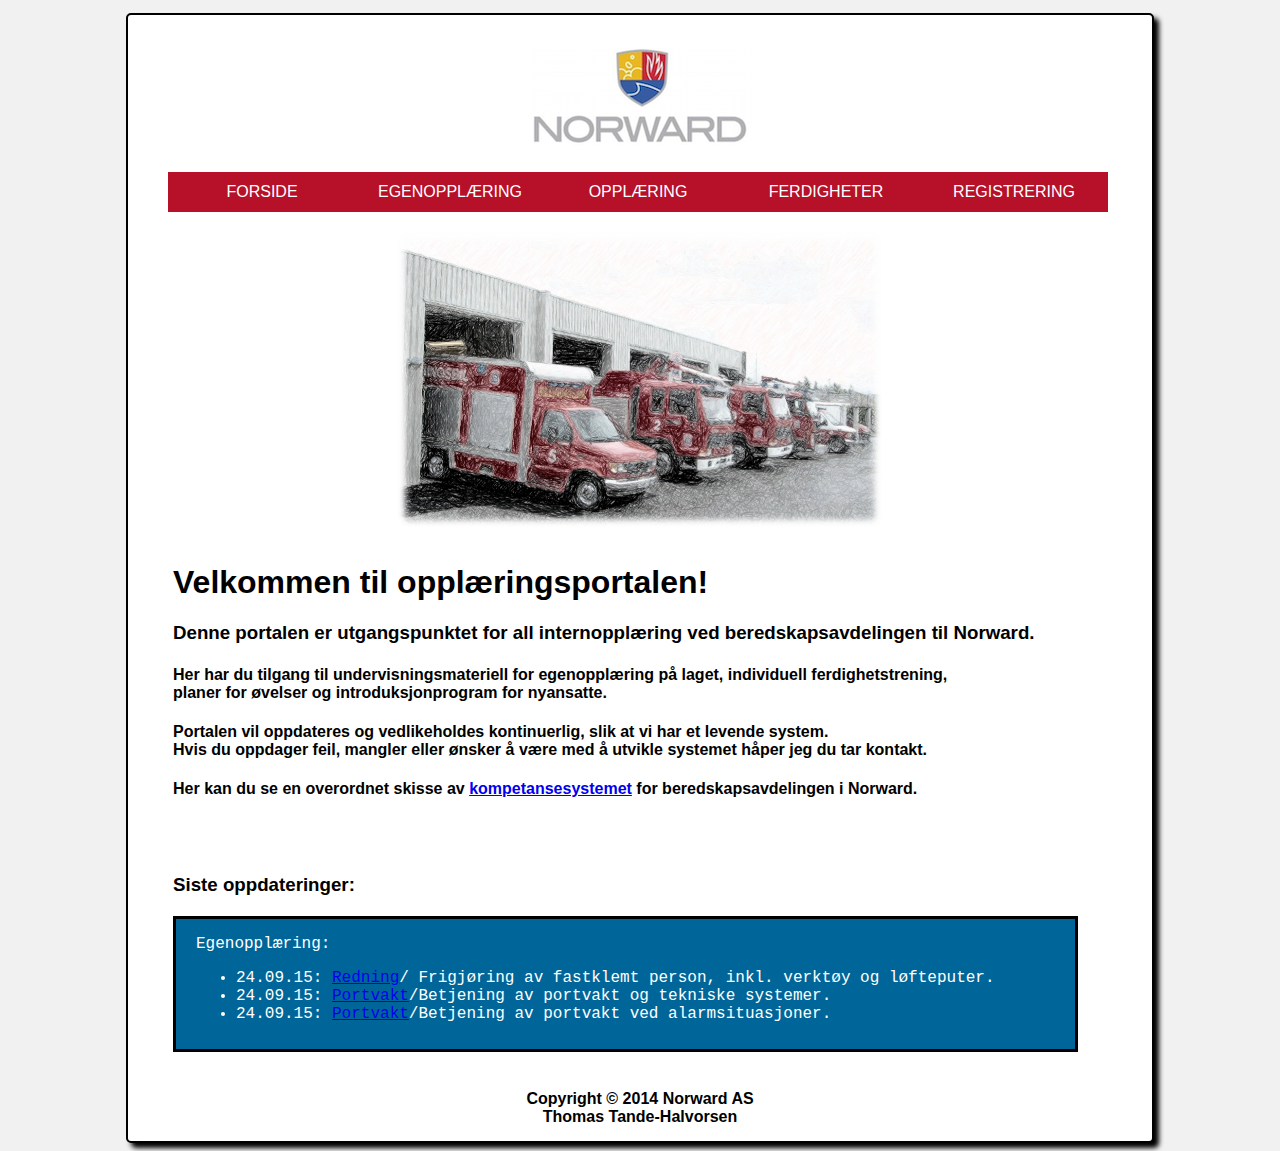
==== index.html @ f12e84c3 "Commit2" ====
<!DOCTYPE html>
<html lang="no">

<head> 
	<title>Norward | Kompetansesystem</title>
	<meta charset="utf-8"/>
	<meta name="viewport" content="width=device-width, initial-scale=1.0">
	<meta name="description" content="Kompetanseportal for Norward AS.">
	<link rel="stylesheet" type="text/css" href="grafikk/norward.css">
	
	<!--[if lt IE 9]><script src="http://html5shiv.googlecode.com/svn/trunk/html5.js"></script><![endif]-->
	<!--[if IE 8]><link rel="stylesheet" type="text/css" href="style/ie8.css"><![endif]-->
</head>

<body>
	<div id="wrapper">
		<header>
			<h1>Norward</h1>
		</header>
		<nav>
			<ul>
				<li><a href="0_index_norward.html">FORSIDE</a></li>
				<li><a href="html/egenoppl.html">EGENOPPLÆRING</a></li>
				<li><a href="html/opplæring.html">OPPLÆRING</a></li>
				<li><a href="html/ferdigheter.html">FERDIGHETER</a></li>
				<li><a href="html/registrering.html">REGISTRERING</a></li>
			</ul>
		</nav>
		
		<main>

		<div id="top">
		<img class="fsi" src="grafikk/brannstasjonen.png" alt="brannstasjonen">
		</div>
			<div class="content">
				<h1>Velkommen til opplæringsportalen!</h1>
				<h3>Denne portalen er utgangspunktet for all internopplæring ved beredskapsavdelingen til Norward.</h3>

					<h4>Her har du tilgang til undervisningsmateriell for egenopplæring på laget, individuell ferdighetstrening,<br>
					planer for øvelser og introduksjonprogram for nyansatte.</h4>

					<h4>Portalen vil oppdateres og vedlikeholdes kontinuerlig, slik at vi har et levende system.<br>Hvis du oppdager feil, mangler eller ønsker å være med å utvikle systemet håper jeg du tar kontakt.</h4>

					<h4>Her kan du se en overordnet skisse av <a href="html/0_kompetansesystem.pdf">kompetansesystemet</a> for beredskapsavdelingen i Norward.</h4>

					<br><br>
		<h3>Siste oppdateringer:</h3>
		<section class="oppdatering">

			<p>Egenopplæring:</p>
			<ul>
					<li>24.09.15: <a href="html/redning.html">Redning</a>/&nbsp;Frigjøring av fastklemt person, inkl. verktøy og løfteputer.</li>
					<li>24.09.15: <a href="html/portvakt.html">Portvakt</a>/Betjening av portvakt og tekniske systemer.</li>
					<li>24.09.15: <a href="html/portvakt.html">Portvakt</a>/Betjening av portvakt ved alarmsituasjoner.</li>
			</ul>

				</section>	

			</div>
		</main>
		
			<br>
			<footer>
			Copyright &copy; 2014 Norward AS<br>Thomas Tande-Halvorsen
		</footer>
	</div>	
</body>
</html>
---- grafikk/norward.css ----
@media screen {

/*Struktur*/
body {
	background-color: rgb(241,241,241);
	font-family: tahoma, "geneva", sans-serif ;
}
#wrapper {
	background-color: rgb(255,255,255);
	max-width: 1024px;
	height: auto; 
	margin-left: auto; 
	margin-right: auto;
	margin-top: 1%;
	box-shadow: 5px 5px 5px; 
	border: 2px solid #000000; 
	border-radius: 5px;
}
main {
	margin-left: 20px;
	margin-right: 20px;
	padding: 5px;
	clear: both;
}

.content {
	padding-top: 10px;
	padding-left: 20px;
}



/*Header & Footer*/
header {
	background-image:url(../grafikk/logo.png);
	background-repeat: no-repeat;
	background-position: center;
	height: 100px;
	max-width: 100%;
	padding-bottom: 20px;
}
header h1 {
	text-indent: 100%;
	white-space: nowrap;
	overflow: hidden;
}
footer {
	font-size: 1em;
	color: #000000;
	text-align: center;
	margin-top: 15px;
	padding-bottom: 15px;
	font-weight: bold;}

/*Meny*/
nav {
	margin-right: auto;
	margin-left: auto;
	margin-top: 5px;
	margin-bottom: 5px;
}
nav ul {
	list-style-type: none;
}
nav li {
	display: inline;
}
nav a {
	height: 20px;
	width: 168px;
	padding: 10px;
	background-color: rgb(183,16,41);
	line-height: 20px;
	text-align: center;
	text-decoration: none;
	font-size: 1em;
	color: rgb(255,255,255);
	float: left;
}
nav a:hover {
	color: rgb(255,255,255); 
	background-color: rgb(42,71,144); 
}

#top {
	margin-top: 15px;
	height: 50%;
	width: 50%;
	margin-right: auto;
	margin-left: auto;
}

/*Skrift*/

.slagord {
	font-weight:bold; 
	font-size: 150%; 
	color: rgb(183,16,41);
}

.utarb {
	font-style: italic;
	color: red;
	font-size: 120%;
}

/*Bilder og bildetekster*/
figure {
	display: inline-block;
	margin-right: 5px;
	margin-left: 10px;
	padding-right: 10px;
}
.fsi {
	margin-left: auto;
	margin-right: auto;
	max-width: 100%;
	height: auto;
}

.wip {
	margin-left: 10px;
	width: 100%;
	height: 100%;
}

.feature {
	width: 30%;
}

figcaption {
	text-align: center;
	height: 30px;
	padding-top: 3px;
	font-size: 1.5em;
	background-color: rgb(193,219,16);
	border-radius: 10px; 	
}
figcaption a {
	text-decoration: none;
	color: black;
}
.aktiviteter {
	font-size: 1em;
}

.orginal{
	border-style: none; 
}

.kategorier {
	display: inline-block;
	margin-top: -15px;
	margin-bottom: -15px;
	margin-left: 10%;
}
.kategorier img {
	width: 100%;
}
.kategorier ul {
	list-style-type: none;
}
.kategorier li {
	display: inline-block;
}

.utstyrbilde img {
	max-width: 100%;
	height: auto;
	float: right;
	margin-left: 5px;
}
.aktiviteter {
	text-align: center;
	height: 20px;
	padding-top: 3px;
	font-size: 1em;
	font-weight: bold;
	background-color: rgb(226,171,28);

}
.artikkel {
	border: 3px solid #65B2F7;
	background-color: white;
	max-width: 80%;
	margin-top: 20px;
	padding-left: 20px;
	padding-right: 20px;
	padding-bottom: 10px;
}
.oppdatering {
	border: 3px solid #000000;
	background-color: #006699;
	color: white;
	font-family: courier;
	max-width: 90%;
	margin-top: 20px;
	padding-left: 20px;
	padding-right: 20px;
	padding-bottom: 10px;
}

}
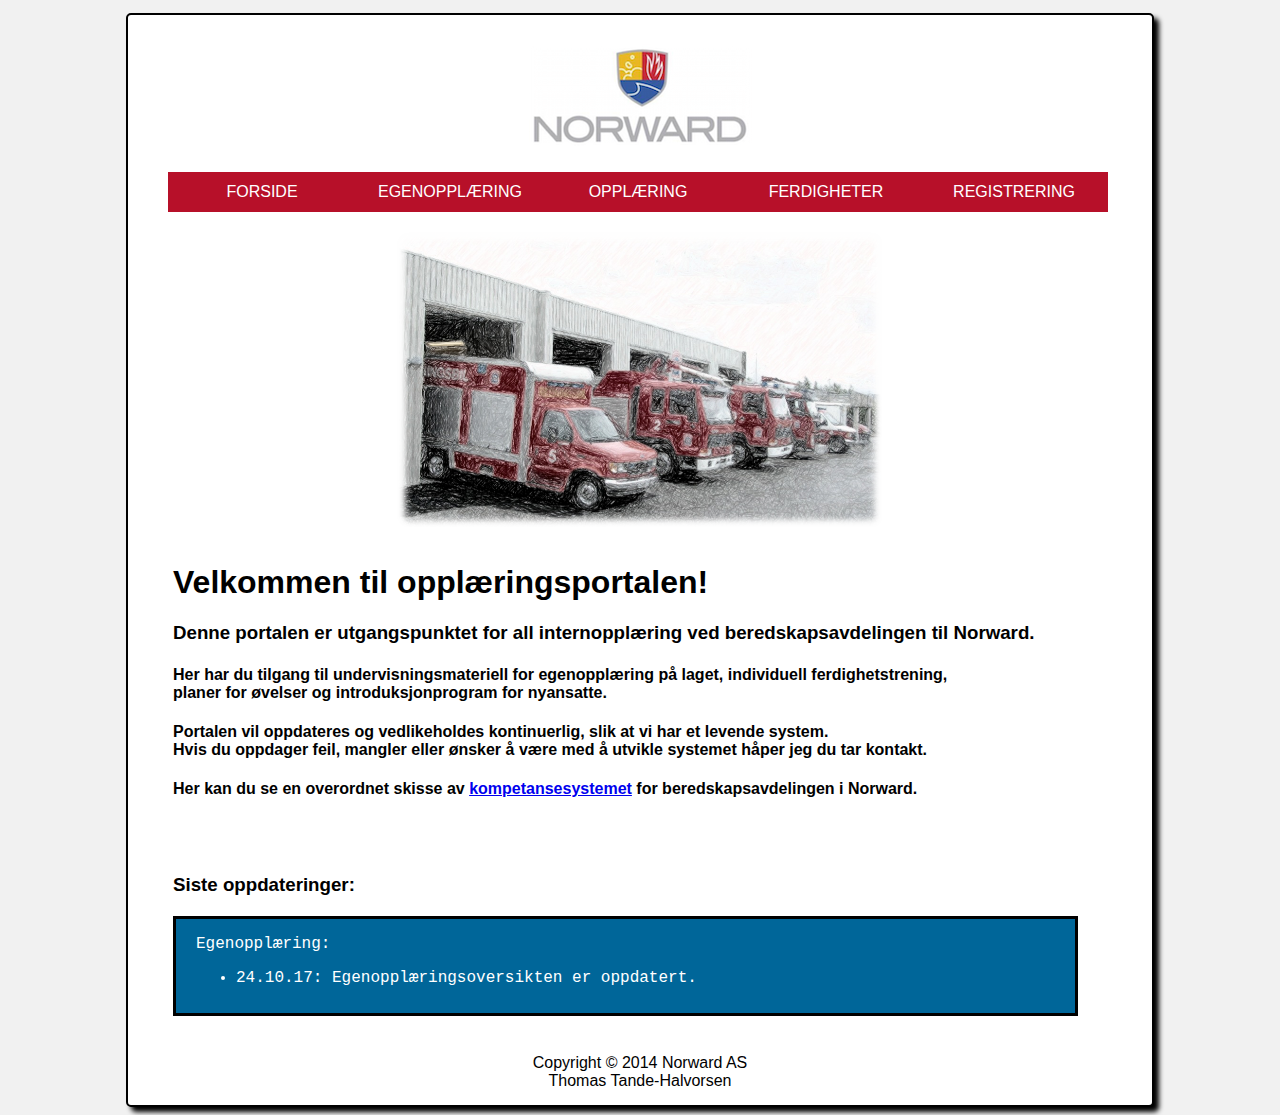
==== commit 9e3ddce5: "3commit" ====
--- a/index.html
+++ b/index.html
@@ -19,7 +19,7 @@
 		</header>
 		<nav>
 			<ul>
-				<li><a href="0_index_norward.html">FORSIDE</a></li>
+				<li><a href="index.html">FORSIDE</a></li>
 				<li><a href="html/egenoppl.html">EGENOPPLÆRING</a></li>
 				<li><a href="html/opplæring.html">OPPLÆRING</a></li>
 				<li><a href="html/ferdigheter.html">FERDIGHETER</a></li>
@@ -45,14 +45,12 @@
 
 					<br><br>
 		<h3>Siste oppdateringer:</h3>
+		
 		<section class="oppdatering">
 
 			<p>Egenopplæring:</p>
 			<ul>
-					<li>24.09.15: <a href="html/redning.html">Redning</a>/&nbsp;Frigjøring av fastklemt person, inkl. verktøy og løfteputer.</li>
-					<li>24.09.15: <a href="html/portvakt.html">Portvakt</a>/Betjening av portvakt og tekniske systemer.</li>
-					<li>24.09.15: <a href="html/portvakt.html">Portvakt</a>/Betjening av portvakt ved alarmsituasjoner.</li>
-			</ul>
+					<li>24.10.17:&nbsp;Egenopplæringsoversikten er oppdatert.</li></ul>
 
 				</section>	
 
--- a/grafikk/norward.css
+++ b/grafikk/norward.css
@@ -50,7 +50,7 @@
 	text-align: center;
 	margin-top: 15px;
 	padding-bottom: 15px;
-	font-weight: bold;}
+	font-weight: normal;}
 
 /*Meny*/
 nav {
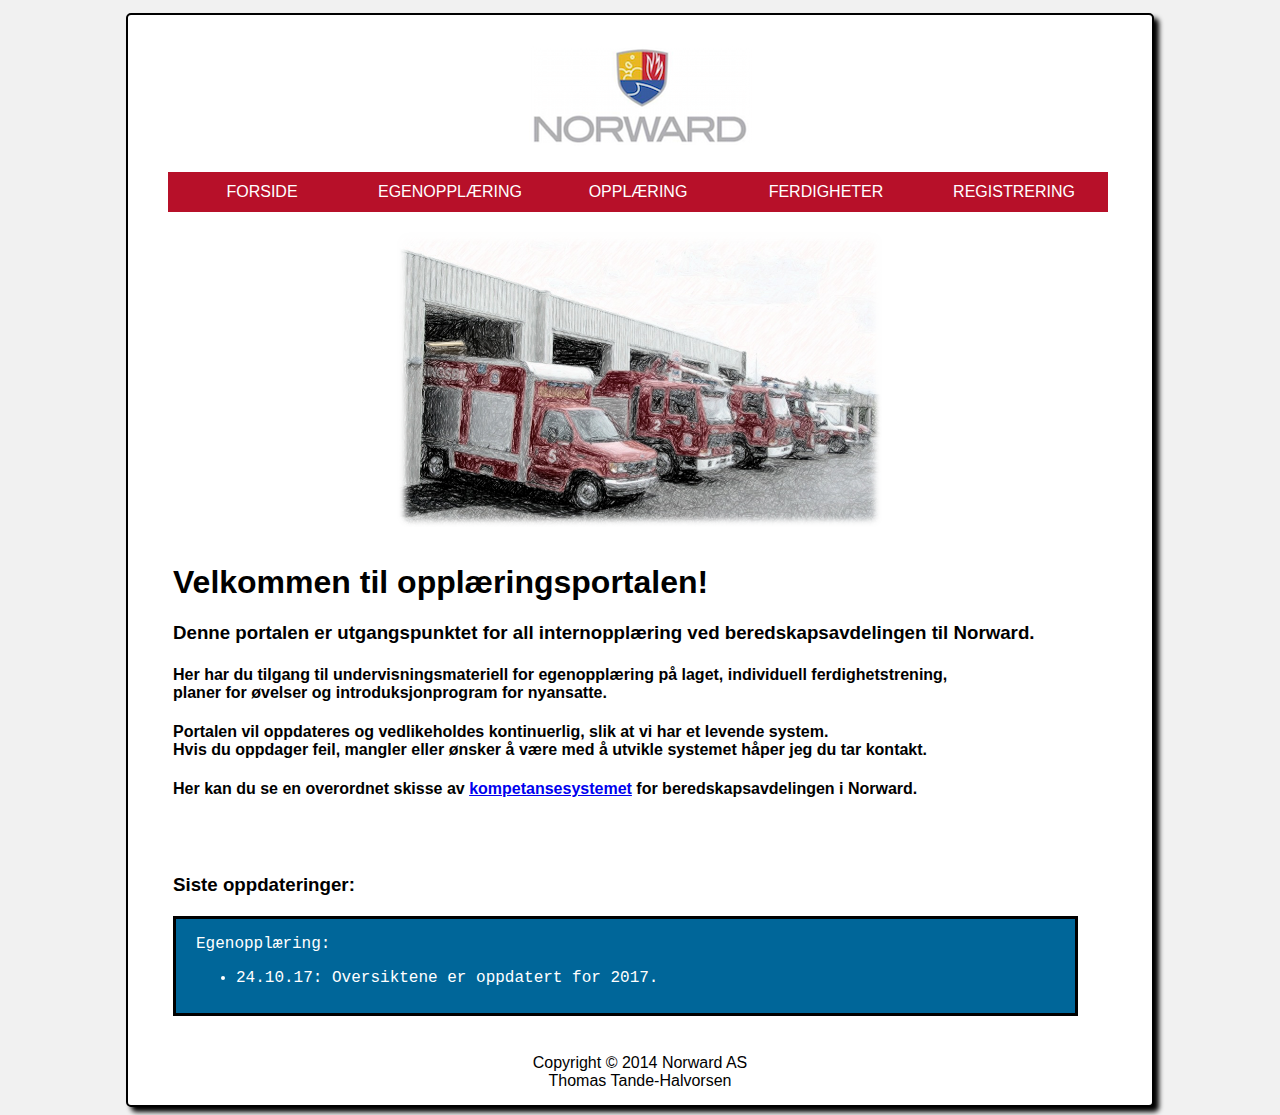
==== commit 517600bb: "4commit" ====
--- a/index.html
+++ b/index.html
@@ -50,7 +50,7 @@
 
 			<p>Egenopplæring:</p>
 			<ul>
-					<li>24.10.17:&nbsp;Egenopplæringsoversikten er oppdatert.</li></ul>
+					<li>24.10.17:&nbsp;Oversiktene er oppdatert for 2017.</li></ul>
 
 				</section>	
 
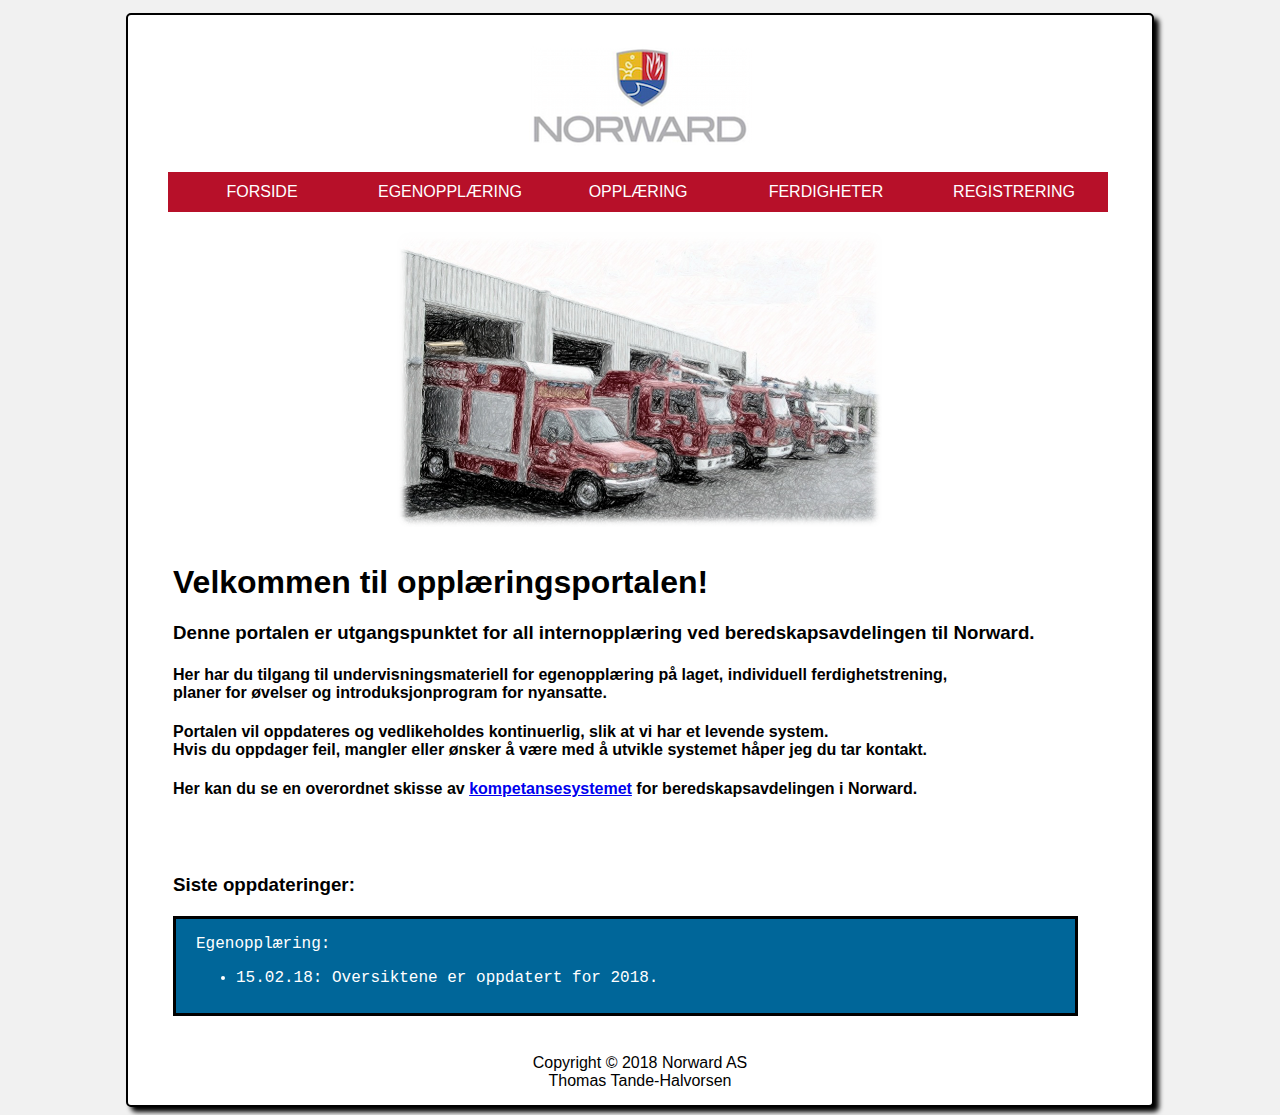
==== commit 4140de5f: "Add files via upload" ====
--- a/index.html
+++ b/index.html
@@ -50,7 +50,7 @@
 
 			<p>Egenopplæring:</p>
 			<ul>
-					<li>24.10.17:&nbsp;Oversiktene er oppdatert for 2017.</li></ul>
+					<li>15.02.18:&nbsp;Oversiktene er oppdatert for 2018.</li></ul>
 
 				</section>	
 
@@ -59,7 +59,7 @@
 		
 			<br>
 			<footer>
-			Copyright &copy; 2014 Norward AS<br>Thomas Tande-Halvorsen
+			Copyright &copy; 2018 Norward AS<br>Thomas Tande-Halvorsen
 		</footer>
 	</div>	
 </body>
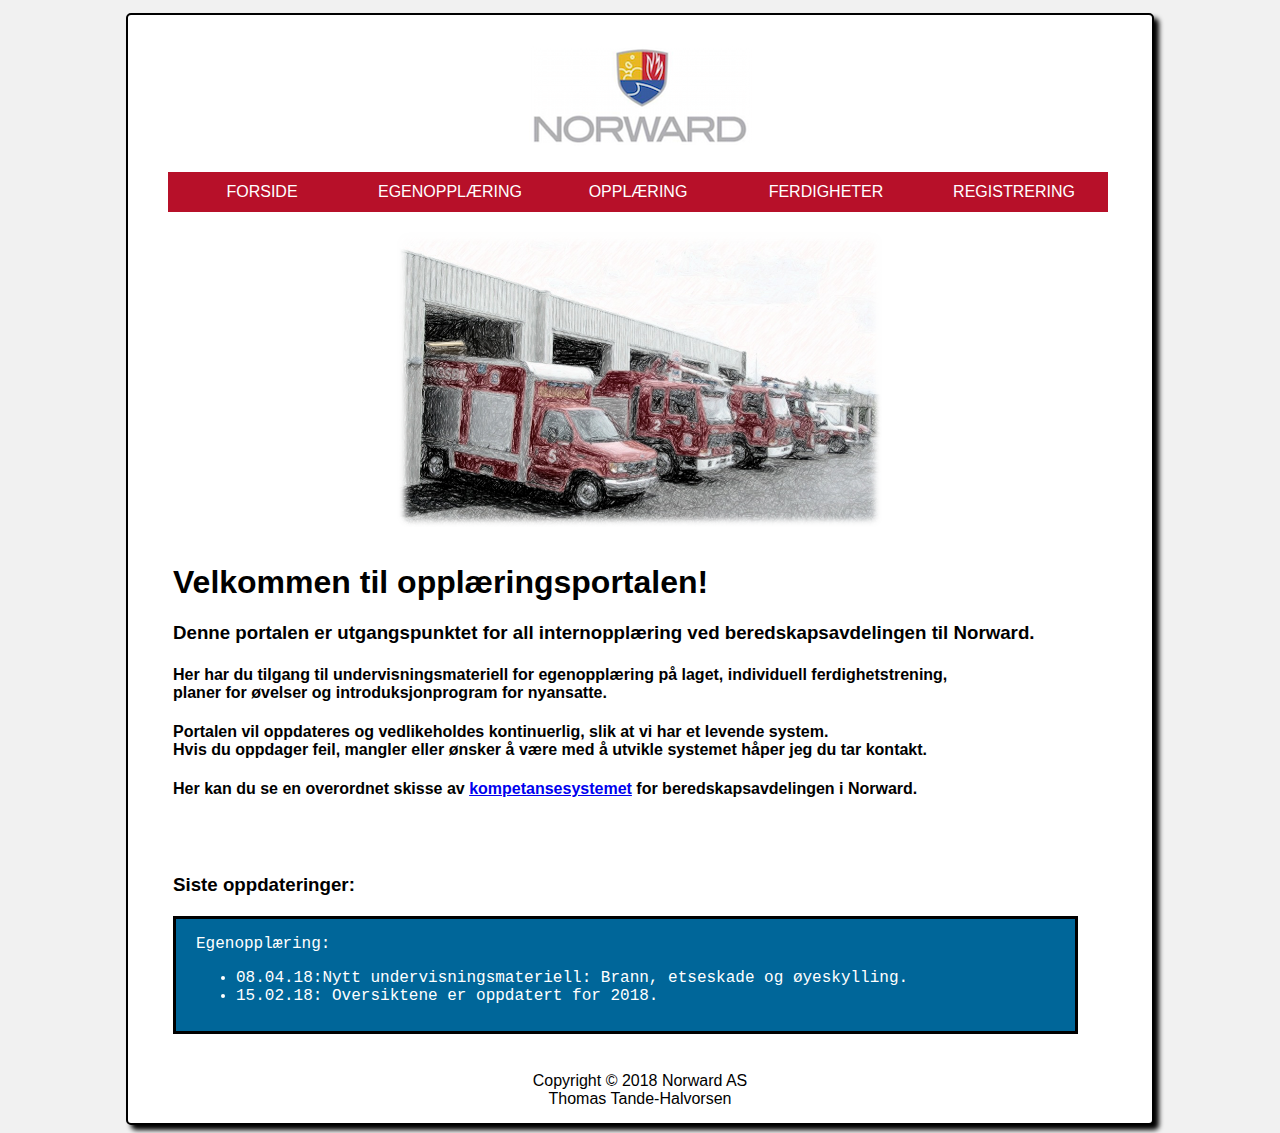
==== commit b13e554c: "Update index.html" ====
--- a/index.html
+++ b/index.html
@@ -50,7 +50,11 @@
 
 			<p>Egenopplæring:</p>
 			<ul>
-					<li>15.02.18:&nbsp;Oversiktene er oppdatert for 2018.</li></ul>
+				<li>08.04.18:Nytt undervisningsmateriell: Brann, etseskade og øyeskylling.</li>	
+				<li>15.02.18:&nbsp;Oversiktene er oppdatert for 2018.</li>
+			
+			
+			</ul>
 
 				</section>	
 
@@ -63,4 +67,4 @@
 		</footer>
 	</div>	
 </body>
-</html>+</html>
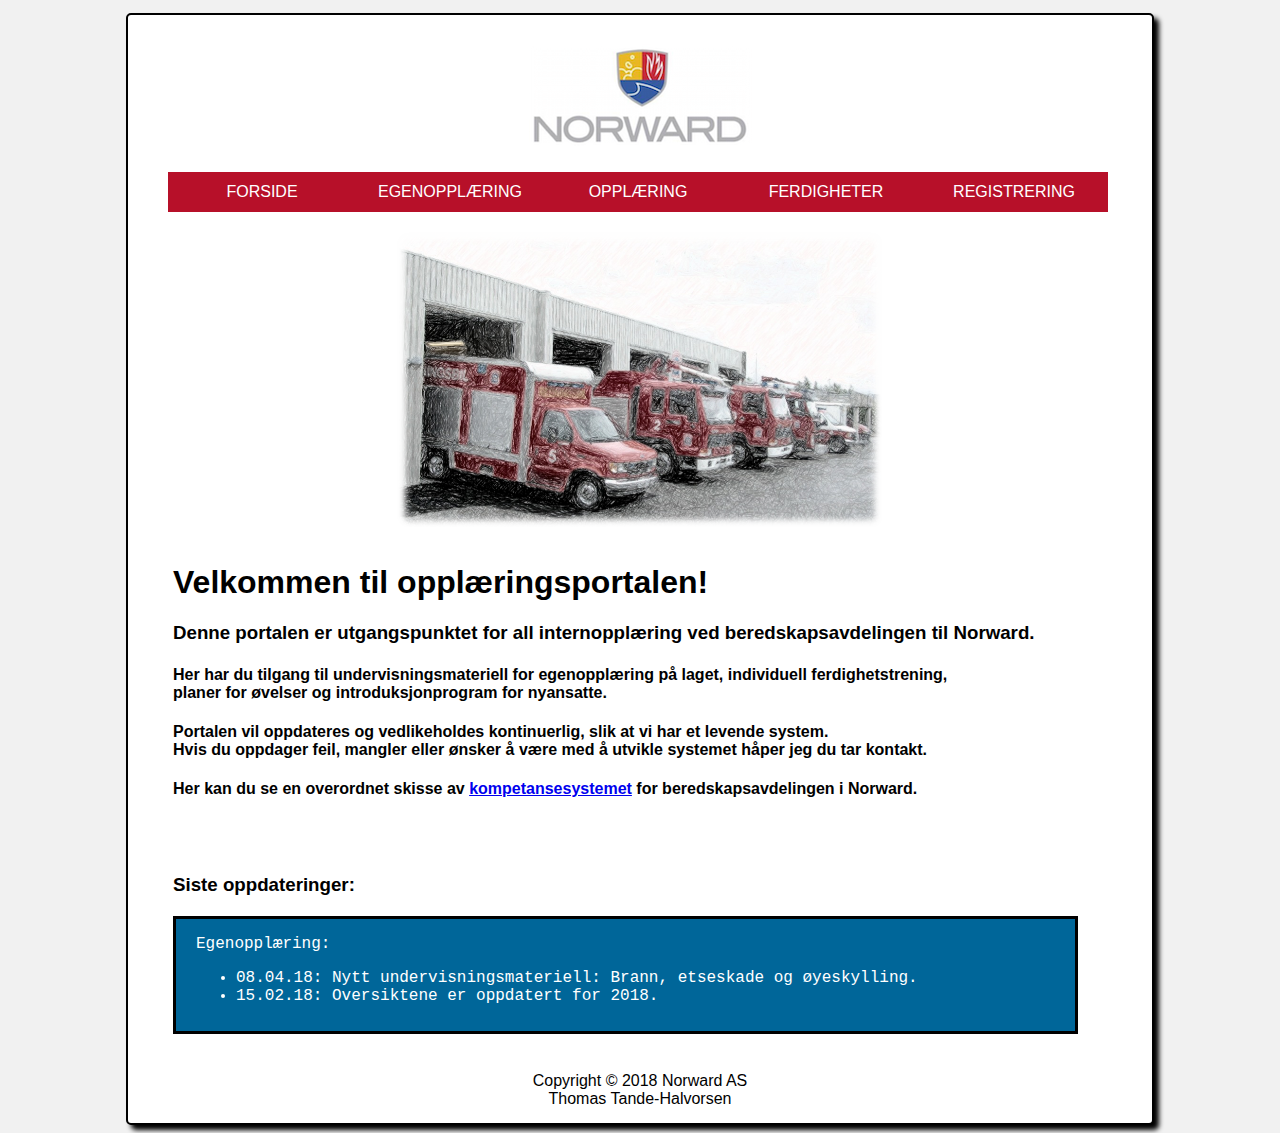
==== commit 5f1c77df: "Update index.html" ====
--- a/index.html
+++ b/index.html
@@ -50,7 +50,7 @@
 
 			<p>Egenopplæring:</p>
 			<ul>
-				<li>08.04.18:Nytt undervisningsmateriell: Brann, etseskade og øyeskylling.</li>	
+				<li>08.04.18:&nbsp;Nytt undervisningsmateriell: Brann, etseskade og øyeskylling.</li>	
 				<li>15.02.18:&nbsp;Oversiktene er oppdatert for 2018.</li>
 			
 			
